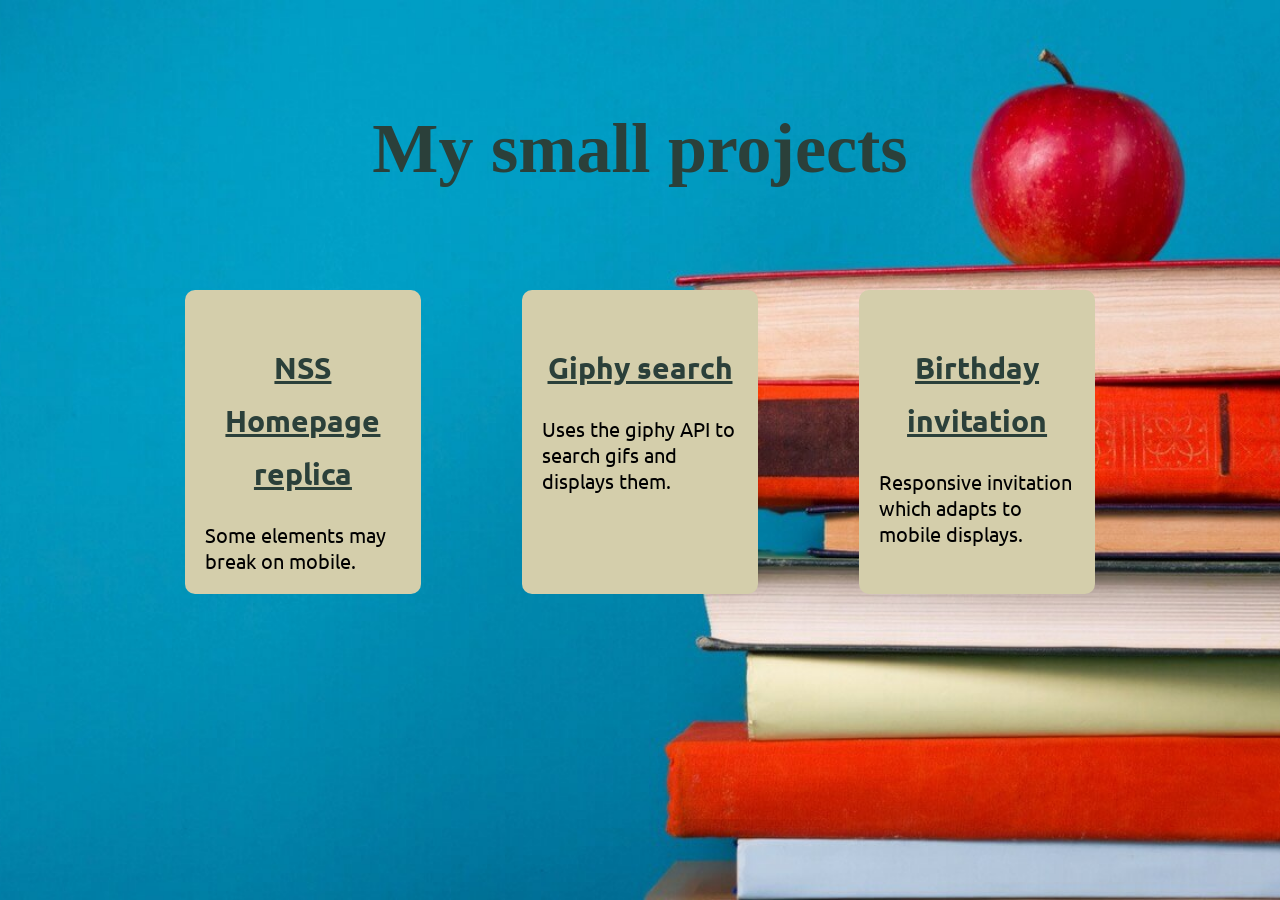
==== index.html @ 1efb165a "Initial commit" ====
<!DOCTYPE html>

<html>
<head>
	<title>My small projects</title>
	
	<link rel="stylesheet" href=css/normalize.css>
	<link rel="stylesheet" href=css/style.css>
	<link href="https://fonts.googleapis.com/css2?family=Ubuntu&display=swap" rel="stylesheet">

</head>

<body>

<br>
<br>
<br>


<div class="heading">
	<h1> My small projects </h1>
</div>

<br>
<br>
<br>

<div class="row">
	
	<div class="block">

		<h1><a href = "projects/NSS_BITS_Pilani/index.html" target="_blank">NSS Homepage replica</a></h1>

		Some elements may break on mobile.

	</div>

	<div class="block">

		<h1><a href = "projects/GiphySearch/index.html" target="_blank">Giphy search</a></h1>

		Uses the giphy API to search gifs and displays them.

	</div>

	<div class="block">

		<h1><a href = "projects/Birthday_invitation/index.html" target="_blank">Birthday invitation</a></h1>

		Responsive invitation which adapts to mobile displays.

	</div>

</div>

</body>
</html>
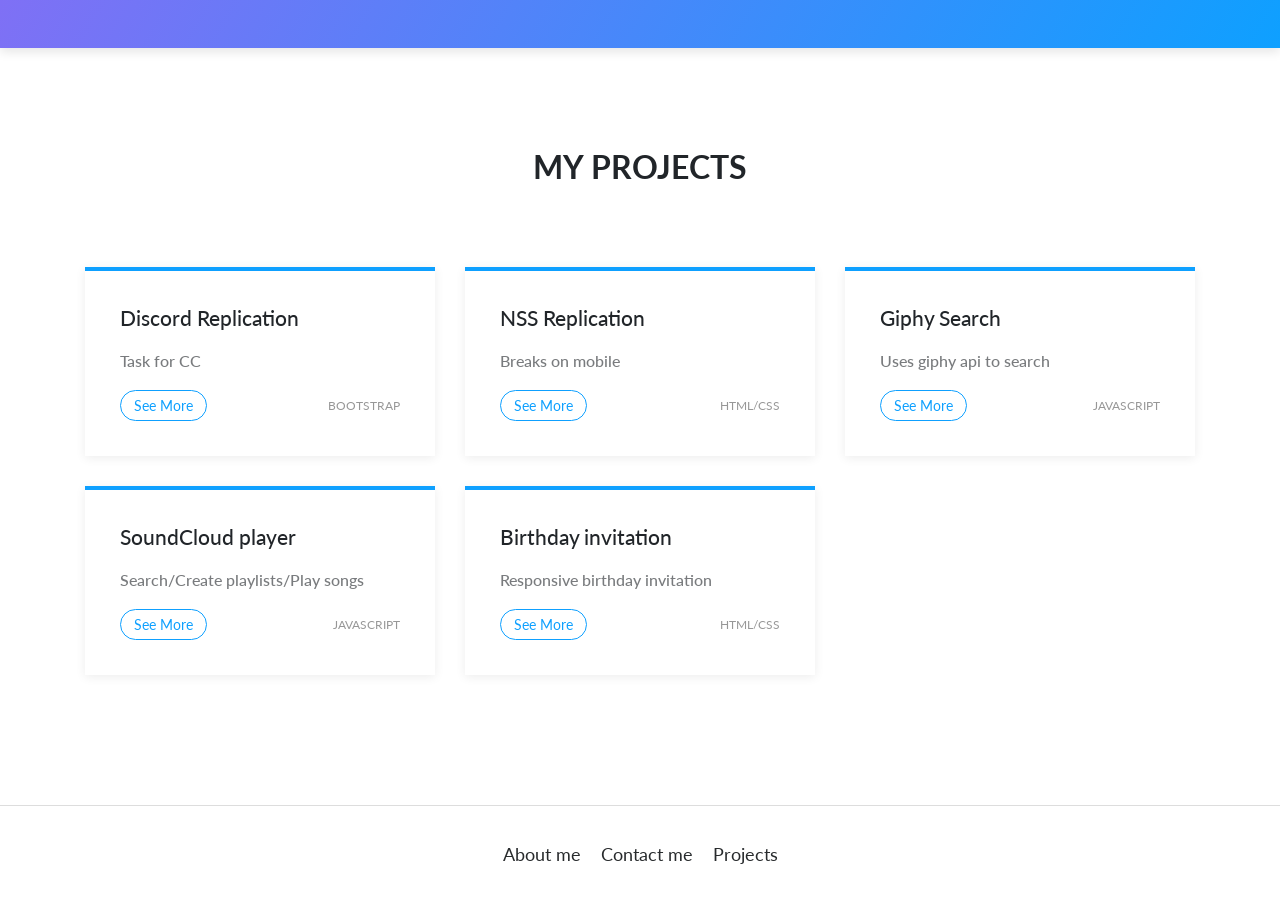
==== commit 23db873a: "New version" ====
--- a/index.html
+++ b/index.html
@@ -1,59 +1,76 @@
 <!DOCTYPE html>
+<html>
 
-<html>
 <head>
-	<title>My small projects</title>
-	
-	<link rel="stylesheet" href=css/normalize.css>
-	<link rel="stylesheet" href=css/style.css>
-	<link href="https://fonts.googleapis.com/css2?family=Ubuntu&display=swap" rel="stylesheet">
-
+    <meta charset="utf-8">
+    <meta name="viewport" content="width=device-width, initial-scale=1.0, shrink-to-fit=no">
+    <title>Projects - Projects</title>
+    <meta name="description" content="Some of my personal projects">
+    <link rel="stylesheet" href="bootstrap/css/bootstrap.min.css">
+    <link rel="stylesheet" href="https://fonts.googleapis.com/css?family=Lato:300,400,700">
 </head>
 
 <body>
+    <nav class="navbar navbar-dark navbar-expand-lg bg-white portfolio-navbar gradient">
+        <div class="container"><a class="navbar-brand logo" href="#"></a>
+            <div class="collapse navbar-collapse" id="navbarNav">
+                <ul class="nav navbar-nav ml-auto"></ul>
+            </div>
+        </div>
+    </nav>
+    <main class="page projets-page">
+        <section class="portfolio-block project-no-images">
+            <div class="container">
+                <div class="heading">
+                    <h2>My projects</h2>
+                </div>
+                <div class="row">
+                    <div class="col-md-6 col-lg-4">
+                        <div class="project-card-no-image">
+                            <h3>Discord Replication</h3>
+                            <h4>Task for CC</h4><a class="btn btn-outline-primary btn-sm" role="button" href="https://precedentbrute.github.io/discordtask/">See More</a>
+                            <div class="tags"><a href="#">Bootstrap</a></div>
+                        </div>
+                    </div>
+                    <div class="col-md-6 col-lg-4">
+                        <div class="project-card-no-image">
+                            <h3>NSS Replication</h3>
+                            <h4>Breaks on mobile</h4><a class="btn btn-outline-primary btn-sm" role="button" href="https://precedentbrute.github.io/replica/">See More</a>
+                            <div class="tags"><a href="#">html/css</a></div>
+                        </div>
+                    </div>
+                    <div class="col-md-6 col-lg-4">
+                        <div class="project-card-no-image">
+                            <h3>Giphy Search</h3>
+                            <h4>Uses giphy api to search</h4><a class="btn btn-outline-primary btn-sm" role="button" href="#">See More</a>
+                            <div class="tags"><a href="#">javascript</a></div>
+                        </div>
+                    </div>
+                    <div class="col-md-6 col-lg-4">
+                        <div class="project-card-no-image">
+                            <h3>SoundCloud player</h3>
+                            <h4>Search/Create playlists/Play songs</h4><a class="btn btn-outline-primary btn-sm" role="button" href="#">See More</a>
+                            <div class="tags"><a href="#">javascript</a></div>
+                        </div>
+                    </div>
+                    <div class="col-md-6 col-lg-4">
+                        <div class="project-card-no-image">
+                            <h3>Birthday invitation</h3>
+                            <h4>Responsive birthday invitation</h4><a class="btn btn-outline-primary btn-sm" role="button" href="#">See More</a>
+                            <div class="tags"><a href="#">html/css</a></div>
+                        </div>
+                    </div>
+                </div>
+            </div>
+        </section>
+    </main>
+    <footer class="page-footer">
+        <div class="container">
+            <div class="links"><a href="#">About me</a><a href="#">Contact me</a><a href="#">Projects</a></div>
+        </div>
+    </footer>
+    <script src="js/jquery.min.js"></script>
+    <script src="bootstrap/js/bootstrap.min.js"></script>
+</body>
 
-<br>
-<br>
-<br>
-
-
-<div class="heading">
-	<h1> My small projects </h1>
-</div>
-
-<br>
-<br>
-<br>
-
-<div class="row">
-	
-	<div class="block">
-
-		<h1><a href = "projects/NSS_BITS_Pilani/index.html" target="_blank">NSS Homepage replica</a></h1>
-
-		Some elements may break on mobile.
-
-	</div>
-
-	<div class="block">
-
-		<h1><a href = "projects/GiphySearch/index.html" target="_blank">Giphy search</a></h1>
-
-		Uses the giphy API to search gifs and displays them.
-
-	</div>
-
-	<div class="block">
-
-		<h1><a href = "projects/Birthday_invitation/index.html" target="_blank">Birthday invitation</a></h1>
-
-		Responsive invitation which adapts to mobile displays.
-
-	</div>
-
-</div>
-
-</body>
-</html>
-
-
+</html>
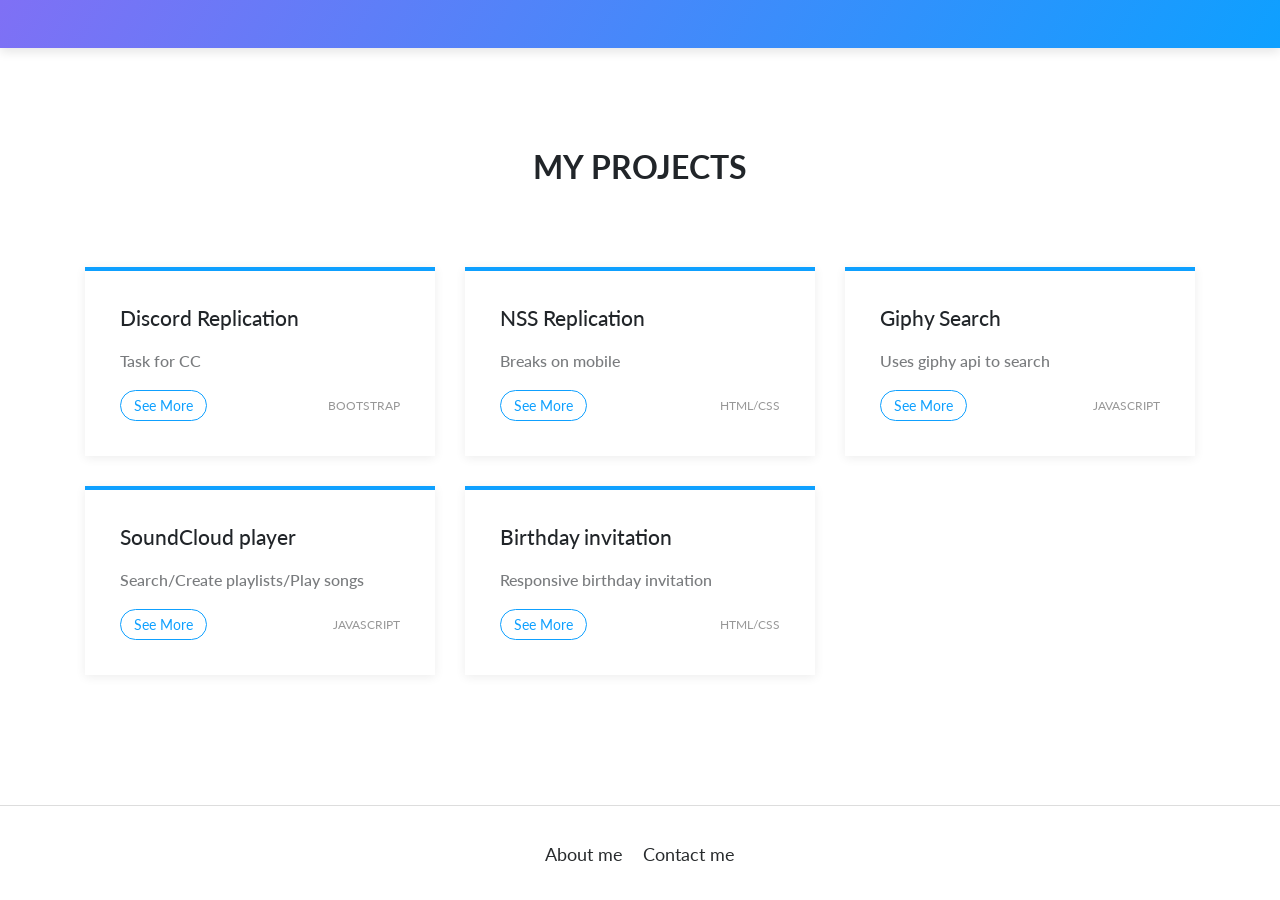
==== commit ee885f87: "changed" ====
--- a/index.html
+++ b/index.html
@@ -66,7 +66,7 @@
     </main>
     <footer class="page-footer">
         <div class="container">
-            <div class="links"><a href="#">About me</a><a href="#">Contact me</a><a href="#">Projects</a></div>
+            <div class="links"><a href="#">About me</a><a href="#">Contact me</a></div>
         </div>
     </footer>
     <script src="js/jquery.min.js"></script>
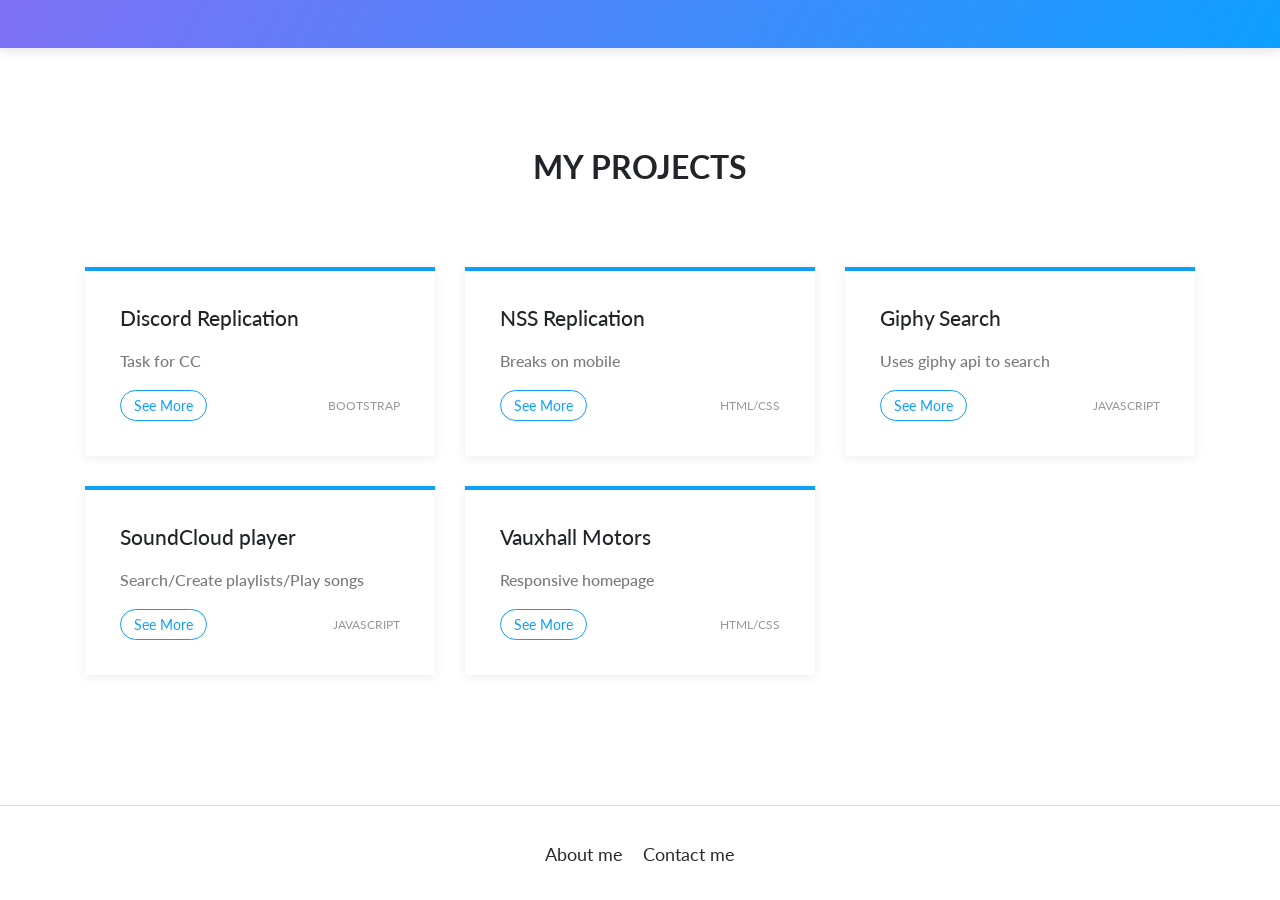
==== commit f9483e7e: "added responsive" ====
--- a/index.html
+++ b/index.html
@@ -42,7 +42,7 @@
                     <div class="col-md-6 col-lg-4">
                         <div class="project-card-no-image">
                             <h3>Giphy Search</h3>
-                            <h4>Uses giphy api to search</h4><a class="btn btn-outline-primary btn-sm" role="button" href="#">See More</a>
+                            <h4>Uses giphy api to search</h4><a class="btn btn-outline-primary btn-sm" role="button" href="https://precedentbrute.github.io/Giphy-search/">See More</a>
                             <div class="tags"><a href="#">javascript</a></div>
                         </div>
                     </div>
@@ -55,8 +55,8 @@
                     </div>
                     <div class="col-md-6 col-lg-4">
                         <div class="project-card-no-image">
-                            <h3>Birthday invitation</h3>
-                            <h4>Responsive birthday invitation</h4><a class="btn btn-outline-primary btn-sm" role="button" href="#">See More</a>
+                            <h3>Vauxhall Motors</h3>
+                            <h4>Responsive homepage</h4><a class="btn btn-outline-primary btn-sm" role="button" href="https://precedentbrute.github.io/vxhallhmpg/index.html">See More</a>
                             <div class="tags"><a href="#">html/css</a></div>
                         </div>
                     </div>
@@ -66,7 +66,7 @@
     </main>
     <footer class="page-footer">
         <div class="container">
-            <div class="links"><a href="#">About me</a><a href="#">Contact me</a></div>
+            <div class="links"><a href="#">About me</a><a href="mailto:f20200024@pilani.bits-pilani.ac.in">Contact me</a></div>
         </div>
     </footer>
     <script src="js/jquery.min.js"></script>
